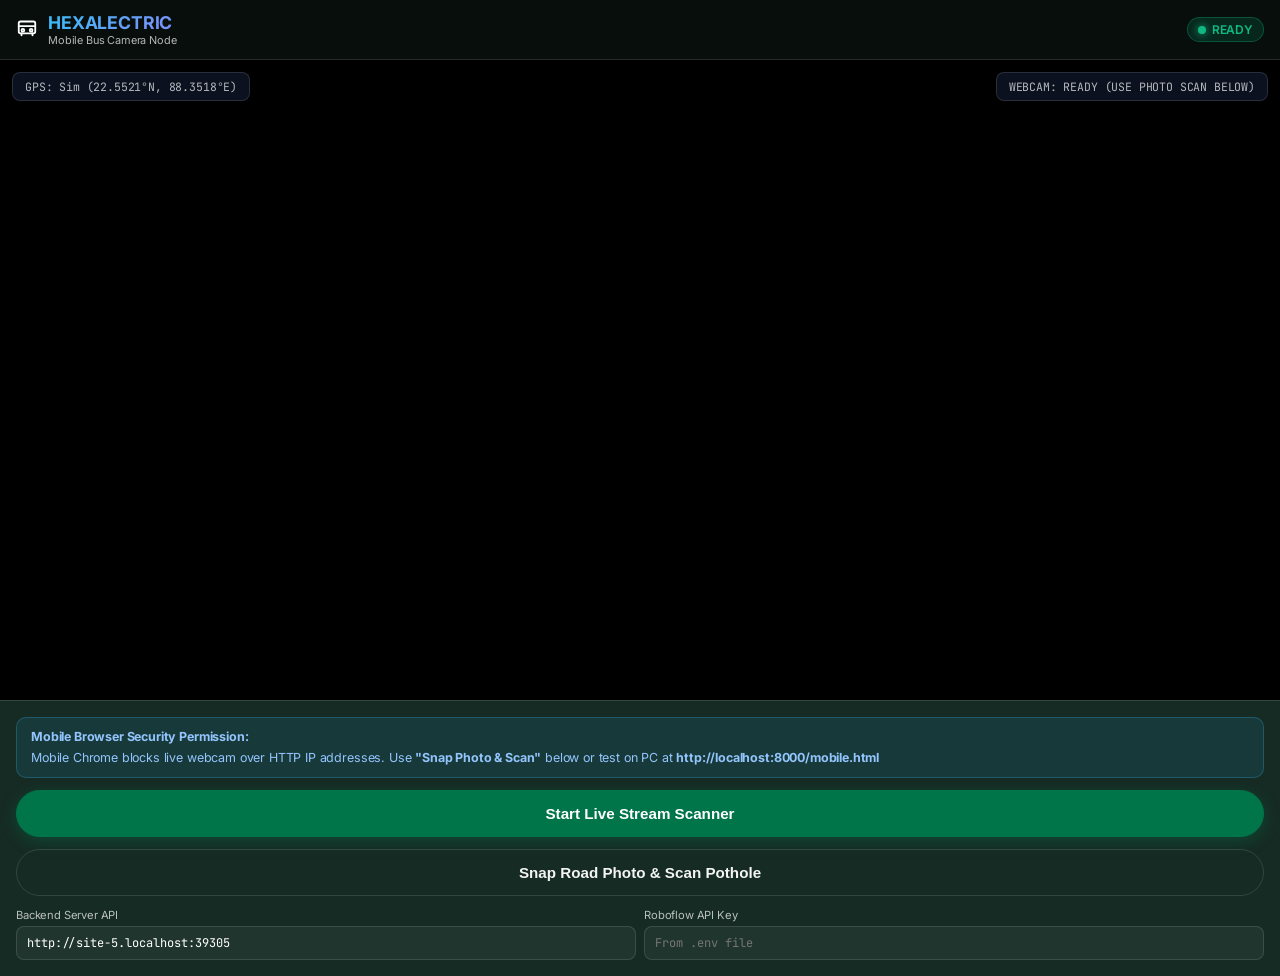
==== mobile.html @ 02eb6eda "Fix mobile node disconnection and add Render deployment config" ====
<!DOCTYPE html>
<html lang="en" data-theme="dark">

<head>
  <meta charset="UTF-8">
  <meta name="viewport" content="width=device-width, initial-scale=1.0, maximum-scale=1.0, user-scalable=no">
  <meta http-equiv="Cache-Control" content="no-cache, no-store, must-revalidate">
  <meta http-equiv="Pragma" content="no-cache">
  <meta http-equiv="Expires" content="0">
  <title>HEXALECTRIC | Mobile Bus Camera Sensor</title>

  <!-- Starbucks Inspired Fonts -->
  <link rel="preconnect" href="https://fonts.googleapis.com">
  <link rel="preconnect" href="https://fonts.gstatic.com" crossorigin>
  <link
    href="https://fonts.googleapis.com/css2?family=Inter:wght@400;500;600;700&family=Lora:ital,wght@0,500;0,600;1,400&family=JetBrains+Mono:wght@500;700&display=swap"
    rel="stylesheet">

  <style>
    :root,
    [data-theme="light"] {
      --bg-dark: #f2f0eb;
      --card-bg: #ffffff;
      --header-bg: #1E3932;
      --primary: #00754A;
      --accent-danger: #e11d48;
      --accent-success: #00754A;
      --text: rgba(0, 0, 0, 0.87);
      --text-muted: rgba(0, 0, 0, 0.58);
      --border: rgba(0, 0, 0, 0.12);
    }

    [data-theme="dark"] {
      --bg-dark: #0b1713;
      --card-bg: #162b24;
      --header-bg: #070e0c;
      --primary: #10b981;
      --accent-danger: #f43f5e;
      --accent-success: #10b981;
      --text: rgba(255, 255, 255, 0.95);
      --text-muted: rgba(255, 255, 255, 0.70);
      --border: rgba(255, 255, 255, 0.12);
    }

    * {
      box-sizing: border-box;
      margin: 0;
      padding: 0;
      touch-action: manipulation;
    }

    body {
      font-family: 'Inter', sans-serif;
      background-color: var(--bg-dark);
      color: var(--text);
      letter-spacing: -0.01em;
      min-height: 100vh;
      display: flex;
      flex-direction: column;
      overflow-x: hidden;
      transition: background-color 0.3s ease;
    }

    header {
      padding: 12px 16px;
      background: var(--header-bg);
      color: #ffffff;
      border-bottom: 1px solid var(--border);
      display: flex;
      align-items: center;
      justify-content: space-between;
    }

    .brand {
      display: flex;
      align-items: center;
      gap: 10px;
    }

    .brand-logo {
      font-size: 1.5rem;
    }

    .brand-title {
      font-size: 1.1rem;
      font-weight: 700;
      background: linear-gradient(135deg, #38bdf8, #818cf8);
      -webkit-background-clip: text;
      -webkit-text-fill-color: transparent;
    }

    .status-badge {
      font-size: 0.75rem;
      font-weight: 600;
      padding: 4px 10px;
      border-radius: 20px;
      background: rgba(16, 185, 129, 0.15);
      color: var(--accent-success);
      border: 1px solid rgba(16, 185, 129, 0.3);
      display: flex;
      align-items: center;
      gap: 6px;
    }

    .status-dot {
      width: 8px;
      height: 8px;
      border-radius: 50%;
      background: var(--accent-success);
      box-shadow: 0 0 8px var(--accent-success);
    }

    .viewport-container {
      position: relative;
      width: 100%;
      flex: 1;
      min-height: 280px;
      background: #000;
      display: flex;
      align-items: center;
      justify-content: center;
      overflow: hidden;
    }

    video#webcam,
    img#previewImg {
      width: 100%;
      height: 100%;
      object-fit: cover;
    }

    canvas#overlay {
      position: absolute;
      top: 0;
      left: 0;
      width: 100%;
      height: 100%;
      pointer-events: none;
    }

    .hud-overlay {
      position: absolute;
      top: 12px;
      left: 12px;
      right: 12px;
      display: flex;
      justify-content: space-between;
      pointer-events: none;
      z-index: 5;
    }

    .hud-pill {
      background: rgba(15, 23, 42, 0.75);
      backdrop-filter: blur(8px);
      border: 1px solid var(--border);
      padding: 6px 12px;
      border-radius: 8px;
      font-family: 'JetBrains Mono', monospace;
      font-size: 0.72rem;
      color: var(--text-muted);
    }

    .alert-banner {
      position: absolute;
      bottom: 20px;
      left: 50%;
      transform: translateX(-50%) translateY(100px);
      background: rgba(244, 63, 94, 0.95);
      color: #fff;
      padding: 10px 20px;
      border-radius: 30px;
      font-weight: 700;
      font-size: 0.9rem;
      box-shadow: 0 10px 25px rgba(244, 63, 94, 0.5);
      transition: transform 0.3s cubic-bezier(0.34, 1.56, 0.64, 1);
      display: flex;
      align-items: center;
      gap: 8px;
      z-index: 10;
    }

    .alert-banner.active {
      transform: translateX(-50%) translateY(0);
    }

    .notice-box {
      background: rgba(56, 189, 248, 0.1);
      border: 1px solid rgba(56, 189, 248, 0.25);
      border-radius: 10px;
      padding: 10px 14px;
      font-size: 0.78rem;
      color: #93c5fd;
      line-height: 1.4;
      display: flex;
      flex-direction: column;
      gap: 4px;
    }

    .controls-panel {
      padding: 16px;
      background: var(--card-bg);
      border-top: 1px solid var(--border);
      display: flex;
      flex-direction: column;
      gap: 12px;
    }

    .btn {
      width: 100%;
      padding: 14px;
      border-radius: 50px;
      /* Starbucks 50px full-pill radius */
      border: 1px solid transparent;
      font-weight: 700;
      font-size: 0.95rem;
      cursor: pointer;
      display: flex;
      align-items: center;
      justify-content: center;
      gap: 8px;
      transition: transform 0.2s ease, background-color 0.2s ease;
    }

    .btn:active {
      transform: scale(0.95) !important;
    }

    .btn-primary {
      background: #00754A;
      color: #fff;
      border: 1px solid #00754A;
      box-shadow: 0 4px 15px rgba(0, 117, 74, 0.4);
    }

    .btn-outline {
      background: transparent;
      border: 1px solid var(--border);
      color: var(--text);
    }

    .btn-danger {
      background: linear-gradient(135deg, #f43f5e, #e11d48);
      color: #fff;
      box-shadow: 0 4px 15px rgba(244, 63, 94, 0.4);
    }

    .config-grid {
      display: grid;
      grid-template-columns: 1fr 1fr;
      gap: 8px;
    }

    .input-group label {
      display: block;
      font-size: 0.7rem;
      color: var(--text-muted);
      margin-bottom: 4px;
    }

    .input-group input {
      width: 100%;
      padding: 8px 10px;
      background: rgba(255, 255, 255, 0.05);
      border: 1px solid var(--border);
      border-radius: 8px;
      color: #fff;
      font-family: 'JetBrains Mono', monospace;
      font-size: 0.75rem;
    }

    #fileInput {
      display: none;
    }
  </style>
</head>

<body>

  <header>
    <div class="brand">
      <span class="brand-logo">
        <svg width="22" height="22" viewBox="0 0 24 24" fill="none" stroke="currentColor" stroke-width="2"
          stroke-linecap="round" stroke-linejoin="round">
          <rect x="3" y="6" width="18" height="13" rx="2" />
          <path d="M4 11h16" />
          <circle cx="7.5" cy="15.5" r="1.5" />
          <circle cx="16.5" cy="15.5" r="1.5" />
          <path d="M6 19v2" />
          <path d="M18 19v2" />
        </svg>
      </span>
      <div>
        <div class="brand-title">HEXALECTRIC</div>
        <div style="font-size: 0.68rem; color: var(--text-muted);">Mobile Bus Camera Node</div>
      </div>
    </div>
    <div id="statusBadge" class="status-badge">
      <span class="status-dot"></span>
      <span>READY</span>
    </div>
  </header>

  <div class="viewport-container">
    <video id="webcam" autoplay playsinline muted></video>
    <img id="previewImg" style="display:none;" alt="Snapshot Preview">
    <canvas id="overlay"></canvas>

    <div class="hud-overlay">
      <div class="hud-pill" id="gpsHud">GPS: Acquiring...</div>
      <div class="hud-pill" id="fpsHud">STATUS: READY</div>
    </div>

    <div id="alertBanner" class="alert-banner">
      <span id="alertText">POTHOLE DETECTED! (91%)</span>
    </div>
  </div>

  <div class="controls-panel">

    <div id="securityNotice" class="notice-box" style="display: none;">
      <strong>Mobile Browser Security Permission:</strong>
      <span>Mobile Chrome blocks live webcam over HTTP IP addresses. Use <b>"Snap Photo & Scan"</b> below or test on PC
        at <b>http://localhost:8000/mobile.html</b></span>
    </div>

    <!-- Live Stream Button -->
    <button id="btnToggleScanner" class="btn btn-primary" onclick="toggleScanner()">
      Start Live Stream Scanner
    </button>

    <!-- Native Camera Photo Capture Button (Works on ALL phones) -->
    <button id="btnSnapPhoto" class="btn btn-outline" onclick="triggerNativeCamera()">
      Snap Road Photo & Scan Pothole
    </button>
    <input type="file" id="fileInput" accept="image/*" capture="environment" onchange="handleNativePhoto(event)">

    <div class="config-grid">
      <div class="input-group">
        <label for="backendUrl">Backend Server API</label>
        <input type="text" id="backendUrl" value="" placeholder="Auto-configured" autocomplete="off" autocorrect="off"
          autocapitalize="off" spellcheck="false">
      </div>
      <div class="input-group">
        <label for="rfApiKey">Roboflow API Key</label>
        <input type="password" id="rfApiKey" placeholder="From .env file" autocomplete="off">
      </div>
    </div>
  </div>

  <canvas id="captureCanvas" style="display: none;"></canvas>

  <script>
    let isScanning = false;
    let scanTimeout = null;
    let currentLat = 22.5521;
    let currentLng = 88.3518;
    let consecutiveErrors = 0;
    let video = document.getElementById('webcam');
    let previewImg = document.getElementById('previewImg');
    let overlay = document.getElementById('overlay');
    let ctx = overlay.getContext('2d');
    let captureCanvas = document.getElementById('captureCanvas');
    let captureCtx = captureCanvas.getContext('2d');

    // Auto-detect backend host address (Use origin domain dynamically on Render / Localhost)
    function sanitizeBackendUrlInput() {
      let host = window.location.origin;
      if (window.location.protocol === 'file:' || !window.location.origin || window.location.origin === 'null') {
        host = 'http://localhost:8000';
      }
      let currentVal = document.getElementById('backendUrl') ? document.getElementById('backendUrl').value.trim() : '';
      
      // Enforce host origin when on Render HTTPS or mobile cloud
      if (window.location.protocol === 'https:' || window.location.hostname.includes('onrender.com')) {
        if (!currentVal || currentVal.includes(':8000') || currentVal.startsWith('http:')) {
          currentVal = host;
        }
      }
      if (document.getElementById('backendUrl')) {
        document.getElementById('backendUrl').value = currentVal || host;
      }
    }

    let defaultHost = window.location.origin;
    if (window.location.protocol === 'file:' || !window.location.origin || window.location.origin === 'null') {
      defaultHost = 'http://localhost:8000';
    }

    window.addEventListener('pageshow', sanitizeBackendUrlInput);
    window.addEventListener('DOMContentLoaded', sanitizeBackendUrlInput);

    // Check if insecure HTTP IP origin
    if (window.location.protocol === 'http:' && window.location.hostname !== 'localhost' && window.location.hostname !== '127.0.0.1') {
      const notice = document.getElementById('securityNotice');
      if (notice) notice.style.display = 'flex';
    }

    // Initialize Camera Feed with autoplay compatibility
    async function initCamera() {
      try {
        const stream = await navigator.mediaDevices.getUserMedia({
          video: { facingMode: { ideal: 'environment' }, width: { ideal: 640 }, height: { ideal: 480 } },
          audio: false
        });
        video.srcObject = stream;
        video.style.display = 'block';
        previewImg.style.display = 'none';
        video.onloadedmetadata = () => {
          overlay.width = video.videoWidth || 640;
          overlay.height = video.videoHeight || 480;
        };
        await video.play().catch(() => {});
        document.getElementById('fpsHud').innerText = "STATUS: CAMERA READY";
      } catch (err) {
        console.warn("Live webcam access notice:", err.message);
        document.getElementById('fpsHud').innerText = "WEBCAM: READY (USE PHOTO SCAN BELOW)";
      }
    }

    // Initialize GPS Tracking
    function initGPS() {
      if ('geolocation' in navigator) {
        navigator.geolocation.watchPosition(
          (pos) => {
            currentLat = pos.coords.latitude;
            currentLng = pos.coords.longitude;
            document.getElementById('gpsHud').innerText = `GPS: ${currentLat.toFixed(4)}°N, ${currentLng.toFixed(4)}°E`;
          },
          (err) => {
            console.warn("GPS Warning:", err.message);
            document.getElementById('gpsHud').innerText = `GPS: Sim (22.5521°N, 88.3518°E)`;
          },
          { enableHighAccuracy: true }
        );
      }
    }

    function triggerNativeCamera() {
      document.getElementById('fileInput').click();
    }

    // Process photo taken by phone camera with resolution optimization
    function handleNativePhoto(event) {
      const file = event.target.files[0];
      if (!file) return;

      const reader = new FileReader();
      reader.onload = function (e) {
        const img = new Image();
        img.onload = function () {
          previewImg.src = img.src;
          previewImg.style.display = 'block';
          video.style.display = 'none';

          // Downscale high-resolution camera photo to optimal max 1024px width/height
          const maxDim = 1024;
          let w = img.naturalWidth || img.width;
          let h = img.naturalHeight || img.height;

          if (w > maxDim || h > maxDim) {
            if (w > h) {
              h = Math.round((h * maxDim) / w);
              w = maxDim;
            } else {
              w = Math.round((w * maxDim) / h);
              h = maxDim;
            }
          }

          captureCanvas.width = w;
          captureCanvas.height = h;
          captureCtx.drawImage(img, 0, 0, w, h);

          // Convert to compressed Base64 JPEG (~100KB payload)
          const compressedBase64 = captureCanvas.toDataURL('image/jpeg', 0.80);

          setTimeout(() => {
            overlay.width = previewImg.clientWidth || w;
            overlay.height = previewImg.clientHeight || h;
            sendDetectionRequest(compressedBase64, w, h);
          }, 100);
        };
        img.src = e.target.result;
      };
      reader.readAsDataURL(file);
    }

    // Toggle Scanner Loop
    function toggleScanner() {
      const btn = document.getElementById('btnToggleScanner');
      const badge = document.getElementById('statusBadge');

      if (!isScanning) {
        isScanning = true;
        btn.innerText = "Pause Scanner Feed";
        btn.className = "btn btn-danger";
        badge.innerHTML = '<span class="status-dot"></span><span>SCANNING LIVE</span>';
        badge.style.background = 'rgba(244, 63, 94, 0.2)';
        badge.style.color = '#f43f5e';

        startScanLoop();
      } else {
        isScanning = false;
        btn.innerText = "Start Live Stream Scanner";
        btn.className = "btn btn-primary";
        badge.innerHTML = '<span class="status-dot"></span><span>PAUSED</span>';
        badge.style.background = 'rgba(255, 255, 255, 0.1)';
        badge.style.color = '#94a3b8';

        if (scanTimeout) clearTimeout(scanTimeout);
        ctx.clearRect(0, 0, overlay.width, overlay.height);
      }
    }

    let isProcessingFrame = false;

    function startScanLoop() {
      if (scanTimeout) clearTimeout(scanTimeout);

      async function step() {
        if (!isScanning) return;

        if (video.videoWidth && video.videoHeight && !isProcessingFrame) {
          const targetWidth = Math.min(video.videoWidth, 640);
          const targetHeight = Math.round(targetWidth * (video.videoHeight / video.videoWidth));

          captureCanvas.width = targetWidth;
          captureCanvas.height = targetHeight;
          captureCtx.drawImage(video, 0, 0, targetWidth, targetHeight);

          const base64Image = captureCanvas.toDataURL('image/jpeg', 0.55);
          await sendDetectionRequest(base64Image, targetWidth, targetHeight);
        } else if (!video.videoWidth) {
          initCamera();
        }

        if (isScanning) {
          scanTimeout = setTimeout(step, 350);
        }
      }

      step();
    }

    async function sendDetectionRequest(base64Image, sourceWidth = null, sourceHeight = null) {
      if (isProcessingFrame) return;
      isProcessingFrame = true;

      sanitizeBackendUrlInput();
      let backendUrl = document.getElementById('backendUrl') ? document.getElementById('backendUrl').value.trim() : defaultHost;
      if (!backendUrl || backendUrl === 'null' || backendUrl === 'undefined') {
        backendUrl = window.location.origin;
      }
      backendUrl = backendUrl.replace(/\/+$/, '');

      const apiKey = document.getElementById('rfApiKey') ? document.getElementById('rfApiKey').value.trim() : '';

      try {
        const startTime = Date.now();
        const response = await fetch(`${backendUrl}/api/detect`, {
          method: 'POST',
          headers: { 'Content-Type': 'application/json' },
          body: JSON.stringify({
            image: base64Image,
            lat: currentLat,
            lng: currentLng,
            busId: "MOBILE_PHONE_BUS",
            apiKey: apiKey || null,
            confidenceThreshold: 0.70,
            allowDemoFallback: true,
            imgWidth: sourceWidth,
            imgHeight: sourceHeight
          })
        });

        if (!response.ok) {
          throw new Error(`HTTP ${response.status}`);
        }

        const data = await response.json();
        const latency = Date.now() - startTime;
        consecutiveErrors = 0;

        document.getElementById('fpsHud').innerText = `LATENCY: ${latency}ms | AI: ONLINE`;

        ctx.clearRect(0, 0, overlay.width, overlay.height);

        const imgW = data.imgWidth || sourceWidth || overlay.width;
        const imgH = data.imgHeight || sourceHeight || overlay.height;

        const scaleX = overlay.width / (imgW || 1);
        const scaleY = overlay.height / (imgH || 1);

        if (data.detectedPotholes && data.detectedPotholes.length > 0) {
          triggerAlert(`POTHOLE DETECTED! (${(data.detectedPotholes[0].confidence * 100).toFixed(0)}%)`, false);

          // Draw Bounding Boxes on Overlay Canvas with proportional coordinate scaling
          data.detectedPotholes.forEach(evt => {
            const [x, y, w, h] = evt.bbox;

            const drawX = (x - w / 2) * scaleX;
            const drawY = (y - h / 2) * scaleY;
            const drawW = w * scaleX;
            const drawH = h * scaleY;

            ctx.strokeStyle = '#f43f5e';
            ctx.lineWidth = 4;
            ctx.strokeRect(drawX, drawY, drawW, drawH);

            ctx.fillStyle = 'rgba(244, 63, 94, 0.85)';
            ctx.fillRect(drawX, Math.max(0, drawY - 24), Math.max(130, drawW), 24);

            ctx.fillStyle = '#ffffff';
            ctx.font = 'bold 13px Inter, sans-serif';
            ctx.fillText(`Pothole ${(evt.confidence * 100).toFixed(0)}%`, drawX + 6, Math.max(16, drawY - 7));
          });
        } else {
          triggerAlert(`ROAD CLEAR: No Potholes Found`, true);
        }

      } catch (err) {
        console.warn("Backend detection retry:", err.message);
        consecutiveErrors++;
        if (consecutiveErrors >= 3) {
          document.getElementById('fpsHud').innerText = `CONNECTING TO CLOUD SERVER...`;
        }
      } finally {
        isProcessingFrame = false;
      }
    }

    function triggerAlert(msg, isSuccess = false) {
      const banner = document.getElementById('alertBanner');
      document.getElementById('alertText').innerText = msg;
      if (isSuccess) {
        banner.style.background = 'rgba(16, 185, 129, 0.95)';
        banner.style.boxShadow = '0 10px 25px rgba(16, 185, 129, 0.5)';
      } else {
        banner.style.background = 'rgba(244, 63, 94, 0.95)';
        banner.style.boxShadow = '0 10px 25px rgba(244, 63, 94, 0.5)';
      }
      banner.classList.add('active');

      setTimeout(() => {
        banner.classList.remove('active');
      }, 2500);
    }

    // On page load
    window.addEventListener('DOMContentLoaded', () => {
      sanitizeBackendUrlInput();
      initCamera();
      initGPS();
    });
  </script>
</body>

</html>
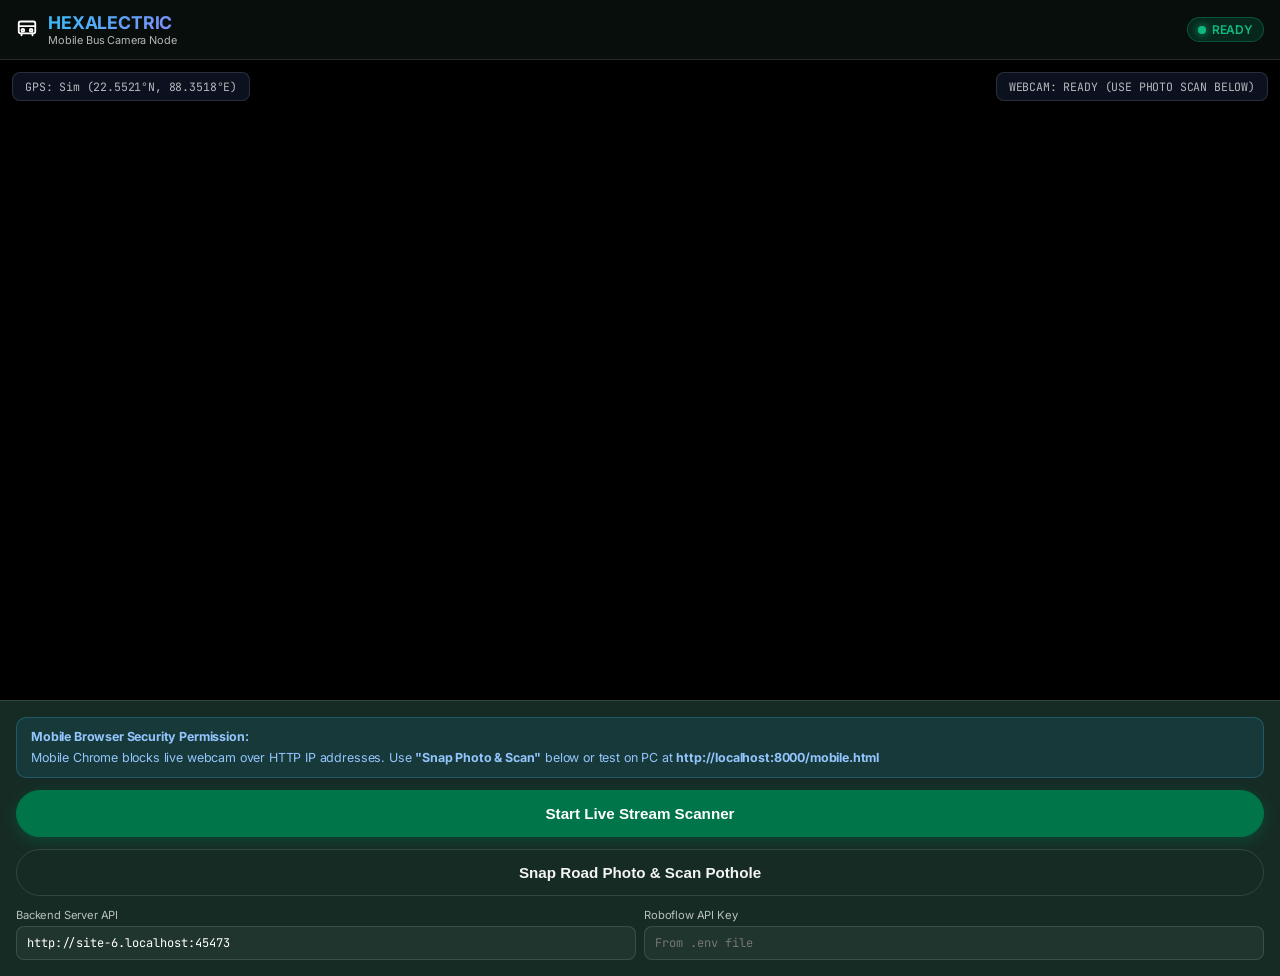
==== commit 0a0dd272: "Remove design inspiration references and sanitize codebase comments" ====
--- a/mobile.html
+++ b/mobile.html
@@ -9,7 +9,7 @@
   <meta http-equiv="Expires" content="0">
   <title>HEXALECTRIC | Mobile Bus Camera Sensor</title>
 
-  <!-- Starbucks Inspired Fonts -->
+  <!-- Typography -->
   <link rel="preconnect" href="https://fonts.googleapis.com">
   <link rel="preconnect" href="https://fonts.gstatic.com" crossorigin>
   <link
@@ -209,7 +209,7 @@
       width: 100%;
       padding: 14px;
       border-radius: 50px;
-      /* Starbucks 50px full-pill radius */
+      /* 50px full-pill radius */
       border: 1px solid transparent;
       font-weight: 700;
       font-size: 0.95rem;
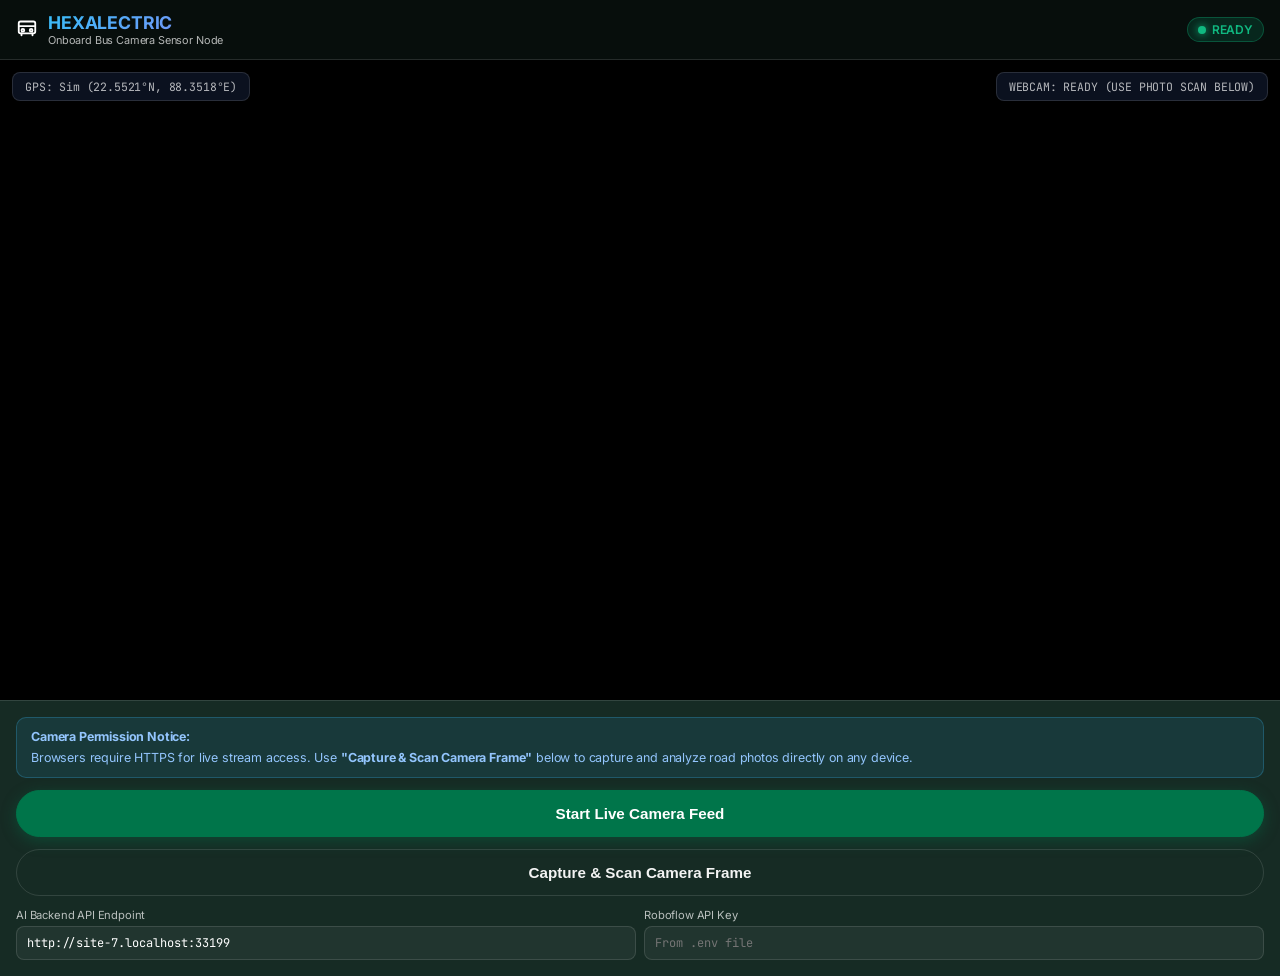
==== commit 2f57bde6: "Standardize onboard bus camera sensor terminology" ====
--- a/mobile.html
+++ b/mobile.html
@@ -7,7 +7,7 @@
   <meta http-equiv="Cache-Control" content="no-cache, no-store, must-revalidate">
   <meta http-equiv="Pragma" content="no-cache">
   <meta http-equiv="Expires" content="0">
-  <title>HEXALECTRIC | Mobile Bus Camera Sensor</title>
+  <title>HEXALECTRIC | Onboard Bus Camera Intelligence Node</title>
 
   <!-- Typography -->
   <link rel="preconnect" href="https://fonts.googleapis.com">
@@ -291,7 +291,7 @@
       </span>
       <div>
         <div class="brand-title">HEXALECTRIC</div>
-        <div style="font-size: 0.68rem; color: var(--text-muted);">Mobile Bus Camera Node</div>
+        <div style="font-size: 0.68rem; color: var(--text-muted);">Onboard Bus Camera Sensor Node</div>
       </div>
     </div>
     <div id="statusBadge" class="status-badge">
@@ -318,25 +318,24 @@
   <div class="controls-panel">
 
     <div id="securityNotice" class="notice-box" style="display: none;">
-      <strong>Mobile Browser Security Permission:</strong>
-      <span>Mobile Chrome blocks live webcam over HTTP IP addresses. Use <b>"Snap Photo & Scan"</b> below or test on PC
-        at <b>http://localhost:8000/mobile.html</b></span>
+      <strong>Camera Permission Notice:</strong>
+      <span>Browsers require HTTPS for live stream access. Use <b>"Capture & Scan Camera Frame"</b> below to capture and analyze road photos directly on any device.</span>
     </div>
 
     <!-- Live Stream Button -->
     <button id="btnToggleScanner" class="btn btn-primary" onclick="toggleScanner()">
-      Start Live Stream Scanner
+      Start Live Camera Feed
     </button>
 
-    <!-- Native Camera Photo Capture Button (Works on ALL phones) -->
+    <!-- Camera Photo Capture Button -->
     <button id="btnSnapPhoto" class="btn btn-outline" onclick="triggerNativeCamera()">
-      Snap Road Photo & Scan Pothole
+      Capture & Scan Camera Frame
     </button>
     <input type="file" id="fileInput" accept="image/*" capture="environment" onchange="handleNativePhoto(event)">
 
     <div class="config-grid">
       <div class="input-group">
-        <label for="backendUrl">Backend Server API</label>
+        <label for="backendUrl">AI Backend API Endpoint</label>
         <input type="text" id="backendUrl" value="" placeholder="Auto-configured" autocomplete="off" autocorrect="off"
           autocapitalize="off" spellcheck="false">
       </div>
@@ -564,7 +563,7 @@
             image: base64Image,
             lat: currentLat,
             lng: currentLng,
-            busId: "MOBILE_PHONE_BUS",
+            busId: "BUS_CAM_NODE_01",
             apiKey: apiKey || null,
             confidenceThreshold: 0.70,
             allowDemoFallback: true,
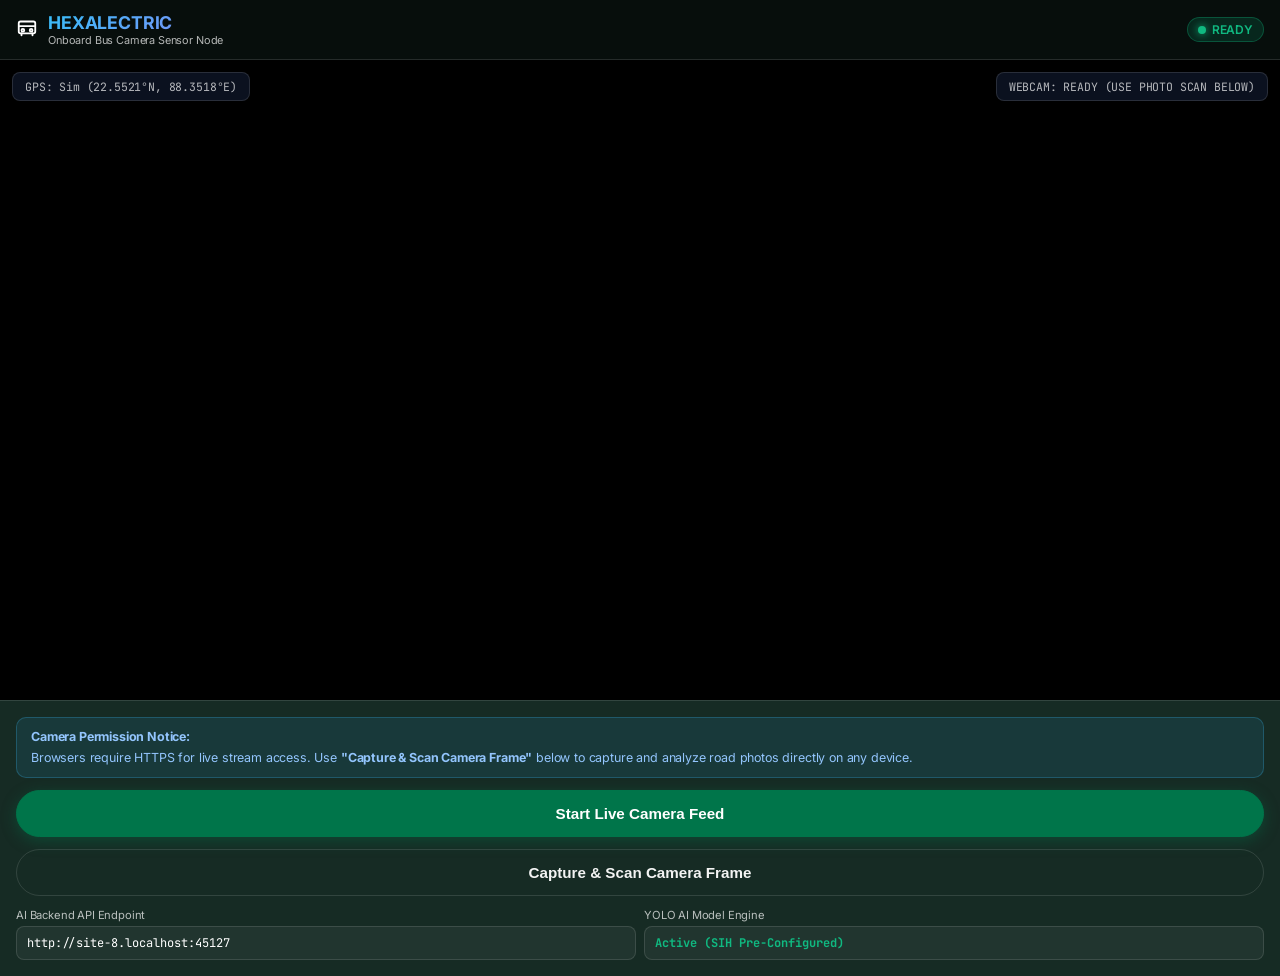
==== commit 26a31871: "Replace API key input with pre-configured active badge and upgrade street view inspector" ====
--- a/mobile.html
+++ b/mobile.html
@@ -340,8 +340,8 @@
           autocapitalize="off" spellcheck="false">
       </div>
       <div class="input-group">
-        <label for="rfApiKey">Roboflow API Key</label>
-        <input type="password" id="rfApiKey" placeholder="From .env file" autocomplete="off">
+        <label for="rfApiKey">YOLO AI Model Engine</label>
+        <input type="text" id="rfApiKey" value="Active (SIH Pre-Configured)" readonly style="color: #10b981; font-weight: 700; cursor: default;">
       </div>
     </div>
   </div>
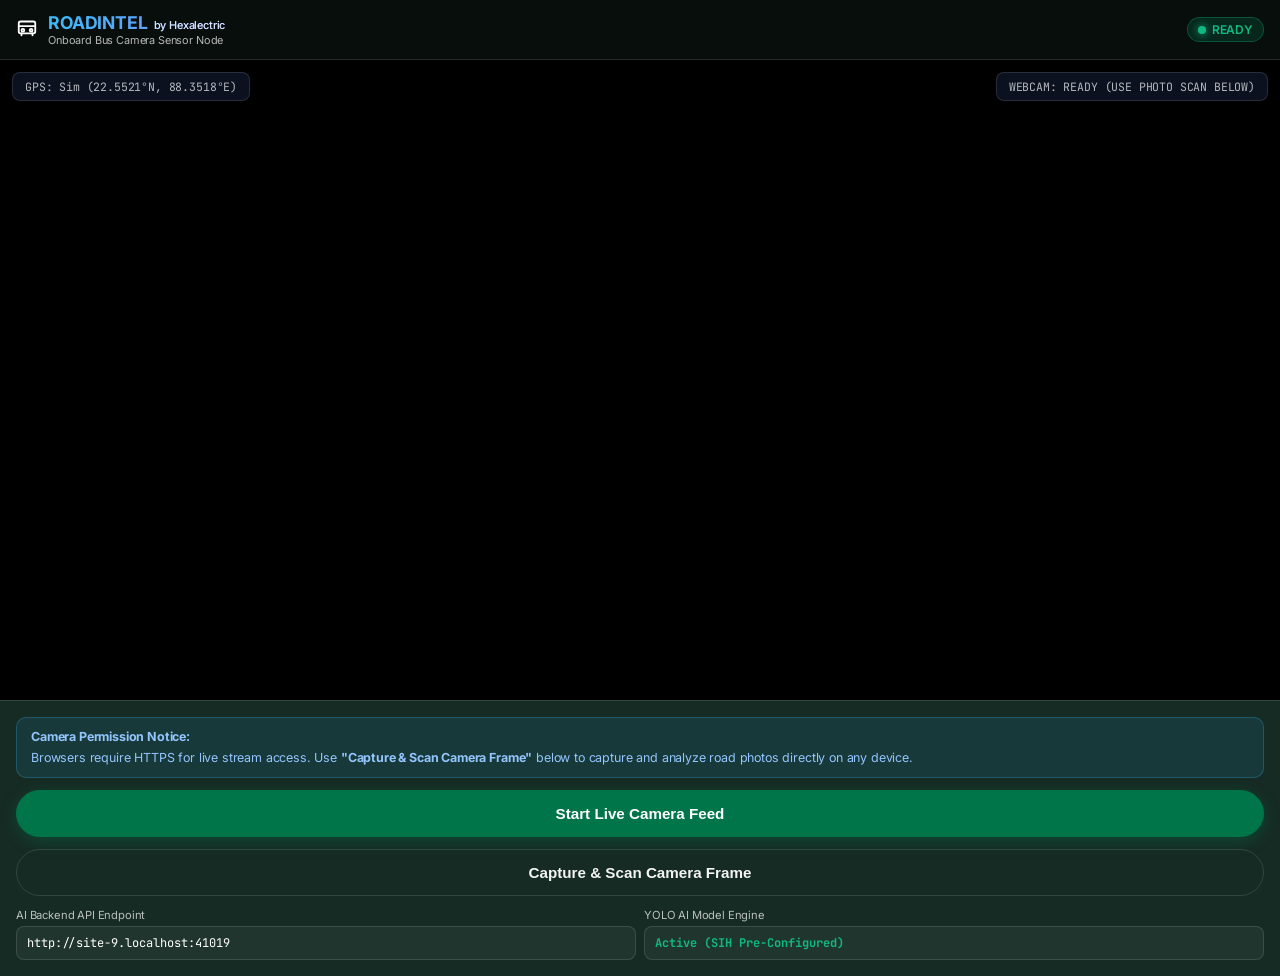
==== commit b14508aa: "Update web name to ROADINTEL by Hexalectric" ====
--- a/mobile.html
+++ b/mobile.html
@@ -7,7 +7,7 @@
   <meta http-equiv="Cache-Control" content="no-cache, no-store, must-revalidate">
   <meta http-equiv="Pragma" content="no-cache">
   <meta http-equiv="Expires" content="0">
-  <title>HEXALECTRIC | Onboard Bus Camera Intelligence Node</title>
+  <title>ROADINTEL by Hexalectric | Onboard Bus Camera Intelligence Node</title>
 
   <!-- Typography -->
   <link rel="preconnect" href="https://fonts.googleapis.com">
@@ -290,7 +290,10 @@
         </svg>
       </span>
       <div>
-        <div class="brand-title">HEXALECTRIC</div>
+        <div class="brand-title" style="display: flex; align-items: baseline; gap: 6px;">
+          <span>ROADINTEL</span>
+          <span style="font-size: 0.68rem; font-weight: 500; color: rgba(255, 255, 255, 0.70); -webkit-text-fill-color: initial;">by Hexalectric</span>
+        </div>
         <div style="font-size: 0.68rem; color: var(--text-muted);">Onboard Bus Camera Sensor Node</div>
       </div>
     </div>
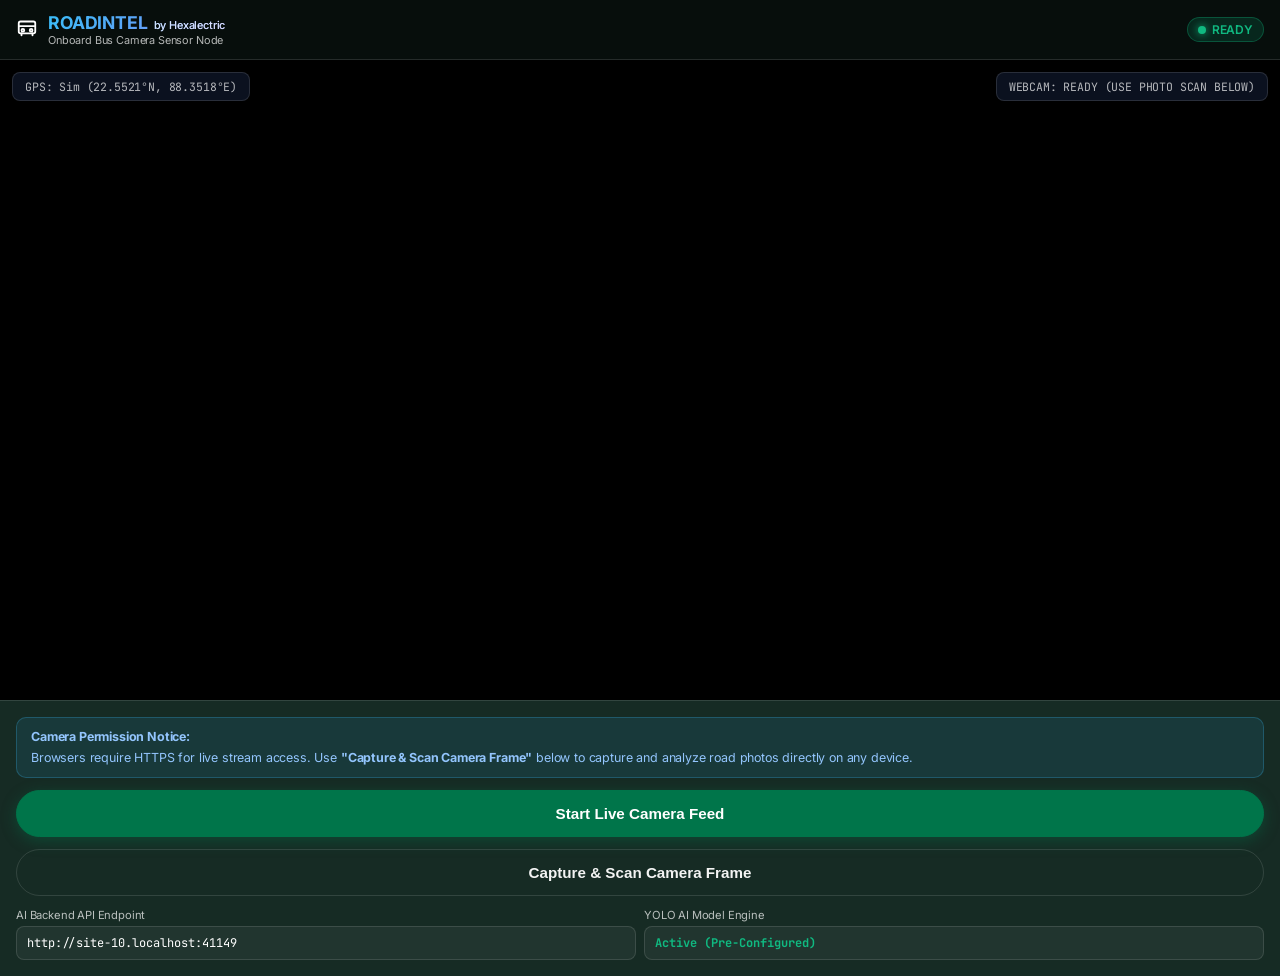
==== commit f497d06b: "UI header cleanups: remove SIH badge, dashcam overlay, and move theme toggle to right navbar" ====
--- a/mobile.html
+++ b/mobile.html
@@ -344,7 +344,7 @@
       </div>
       <div class="input-group">
         <label for="rfApiKey">YOLO AI Model Engine</label>
-        <input type="text" id="rfApiKey" value="Active (SIH Pre-Configured)" readonly style="color: #10b981; font-weight: 700; cursor: default;">
+        <input type="text" id="rfApiKey" value="Active (Pre-Configured)" readonly style="color: #10b981; font-weight: 700; cursor: default;">
       </div>
     </div>
   </div>
